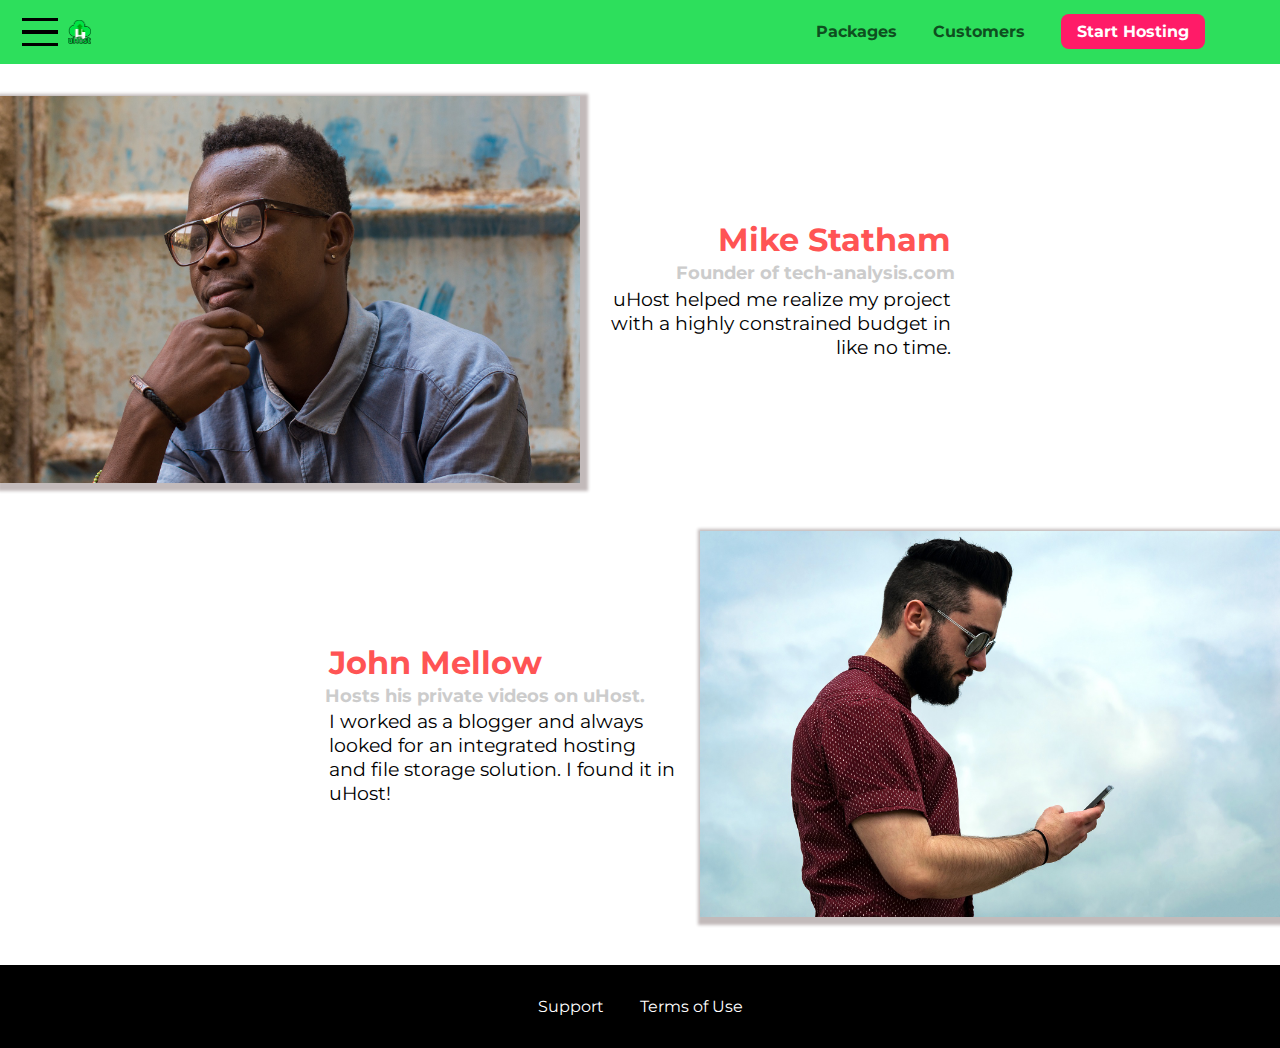
==== customers/index.html @ bcf6cc17 "Commit before exercise." ====
<!DOCTYPE html>
<html lang="en">

<head>
    <meta charset="UTF-8">
    <meta name="viewport" content="width=device-width, initial-scale=1.0">
    <meta name="viewport" content="width=device-width, initial-scale=1.0">
    <meta http-equiv="X-UA-Compatible" content="ie=edge">
    <title>uHost Customers</title>
    <link rel="shortcut icon" href="../favicon.png">
    <link href="https://fonts.googleapis.com/css?family=Anton|Montserrat:400,700" rel="stylesheet">
    <link rel="stylesheet" href="../shared.css">
    <link rel="stylesheet" href="customers.css">
</head>

<body>
    <div class="backdrop"></div>
    <header class="main-header">
        <div>
            <button class="toggle-button">
                <span class="toggle-button__bar"></span>
                <span class="toggle-button__bar"></span>
                <span class="toggle-button__bar"></span>
            </button>
            <a href="../index.html" class="main-header__brand">
                <img src="../images/uhost-icon.png" alt="uHost - Your favorite hosting company">
            </a>
        </div>
        <nav class="main-nav">
            <ul class="main-nav__items">
                <li class="main-nav__item">
                    <a href="../packages/index.html">Packages</a>
                </li>
                <li class="main-nav__item">
                    <a href="index.html">Customers</a>
                </li>
                <li class="main-nav__item main-nav__item--cta">
                    <a href="../start-hosting/index.html">Start Hosting</a>
                </li>
            </ul>
        </nav>
    </header>
    <nav class="mobile-nav">
        <ul class="mobile-nav__items">
            <li class="mobile-nav__item">
                <a href="../packages/index.html">Packages</a>
            </li>
            <li class="mobile-nav__item">
                <a href="index.html">Customers</a>
            </li>
            <li class="mobile-nav__item mobile-nav__item--cta">
                <a href="../start-hosting/index.html">Start Hosting</a>
            </li>
        </ul>
    </nav> 
    <main>
        <div>
            <div class="testimonial" id="customer-1">
                <div class="testimonial__image-container">
                    <img src="../images/customer-1.jpg" alt="Mike Statham - Customer" class="testimonial__image">
                </div>
                <div class="testimonial__info">
                    <h1 class="testimonial__name">Mike Statham</h1>
                    <h2 class="testimonial__subtitle">Founder of
                        <a href="tech-analysis.com">tech-analysis.com</a>
                    </h2>
                    <p class="testimonial__text">uHost helped me realize my project with a highly constrained budget in like no time.</p>
                </div>
            </div>
            <div class="testimonial" id="customer-2">

                <div class="testimonial__info">
                    <h1 class="testimonial__name">John Mellow</h1>
                    <h2 class="testimonial__subtitle">Hosts his private videos on uHost.
                    </h2>
                    <p class="testimonial__text">I worked as a blogger and always looked for an integrated hosting and file storage solution. I found
                        it in uHost!
                    </p>
                </div>
                <div class="testimonial__image-container">
                    <img src="../images/customer-2.jpg" alt="John Mellow - Customer" class="testimonial__image">
                </div>
            </div>
        </div>
    </main>
    <footer class="main-footer">
        <nav>
            <ul class="main-footer__links">
                <li class="main-footer__link">
                    <a href="#">Support</a>
                </li>
                <li class="main-footer__link">
                    <a href="#">Terms of Use</a>
                </li>
            </ul>
        </nav>
    </footer>
    <script type="text/javascript" src="../shared.js"></script>
</body>

</html>
---- shared.css ----
* {
    box-sizing: border-box;
}

body {
    font-family: 'Montserrat', sans-serif;
    margin: 0;
}

.backdrop {
    position: fixed;
    display: none;
    top: 0;
    left: 0;
    z-index: 100;
    width: 100vw;
    height: 100vh;
    background: rgba(0,0,0,0.5);
}

.main-header {
    width: 100%;
    position: fixed;
    top: 0;
    left: 0;
    background: #2ddf5c;
    padding: 0.5rem 1rem;
    z-index: 1;
}

.main-header > div {
    display: inline-block;
    vertical-align: middle;
}

.toggle-button {
    width: 3rem;
    background: transparent;
    border: none;
    cursor: pointer;
    padding-top: 0;
    padding-bottom: 0;
    vertical-align: middle;
 }
  
 .toggle-button:focus {
    outline: none;
 }
  
 .toggle-button__bar {
    width: 100%;
    height: 0.2rem;
    background: black;
    display: block;
    margin: 0.6rem 0;
 }  

.main-header__brand {
    color: #0e4f1f;
    text-decoration: none;
    font-weight: bold;
    font-size: 1.5rem;
    height: 1.5rem;
    /* width: 20px; */
    display: inline-block;
    vertical-align: middle;
}

.main-header__brand img {
    height: 100%;
    /* width: 100%; */
}

.main-nav {
    display: inline-block;
    text-align: right;
    width: calc(100% - 122px);
    vertical-align: middle;
}

.main-nav__items {
    margin: 0;
    padding: 0;
    list-style: none;
}

.main-nav__item {
    display: inline-block;
    margin: 0 1rem;
}

.main-nav__item a,
.mobile-nav__item a {
    text-decoration: none;
    color: #0e4f1f;
    font-weight: bold;
    padding: 0.2rem 0;
}

.main-nav__item a:hover,
.main-nav__item a:active {
    color: white;
    border-bottom: 5px solid white;
}

.main-nav__item--cta a,
.mobile-nav__item--cta a {
    color: white;
    background: #ff1b68;
    padding: 0.5rem 1rem;
    border-radius: 8px;
}

.main-nav__item--cta a:hover,
.main-nav__item--cta a:active,
.mobile-nav__item--cta a:hover,
.mobile-nav__item--cta a:active {
    color: #ff1b68;
    background: white;
    border: none;
}

.main-footer {
    background: black;
    padding: 2rem;
    margin-top: 3rem;
}

.main-footer__links {
    list-style: none;
    margin: 0;
    padding: 0;
    text-align: center;
}

.main-footer__link {
    display: inline-block;
    margin: 0 1rem;
}

.main-footer__link a {
    color: white;
    text-decoration: none;
}

.main-footer__link a:hover,
.main-footer__link a:active {
    color: #ccc;
}

.mobile-nav {
    display: none;
    position: fixed;
    z-index: 101;
    top: 0;
    left: 0;
    background: white;
    width: 80%;
    height: 100vh;
  }
  
.mobile-nav__items {
    width: 90%;
    height: 100%;
    list-style: none;
    margin: 10% auto;
    padding: 0;
    text-align: center;
  }
  
  .mobile-nav__item {
    margin: 1rem 0;
  }
  
  .mobile-nav__item a {
    font-size: 1.5rem;
  }
  
.button {
    background: #0e4f1f;
    color: white;
    font: inherit;
    border: 1.5px solid #0e4f1f;
    padding: 0.5rem;
    border-radius: 8px;
    font-weight: bold;
    cursor: pointer;
}

.button:hover,
.button:active {
    background: white;
    color: #0e4f1f;
}

.button:focus {
    outline: none;
}

.open {
    display: block !important;
}
---- customers/customers.css ----
.testimonial {
    font-size: 1.2rem;
    margin: 3rem 0;
  }
  
  .testimonial__list {
    width: 80%;
    margin: auto;
  }
  
  .testimonial:first-of-type {
    margin-top: 6rem;
  }

 .testimonial__image-container {
    width: 65%;
    max-width: 580px;
    display: inline-block;
    vertical-align: middle;
    box-shadow: 3px 3px 3px 5px rgba(54, 26, 26, 0.3);
 }

  .testimonial__image {
    width: 100%;
    vertical-align: top;
  }
  
  .testimonial__info {
    text-align: right;
    padding: 0.9rem;
    display: inline-block;
    vertical-align: middle;
    width: 30%;
  }
  
  #customer-2.testimonial {
    text-align: right;
  }
  
  #customer-2 .testimonial__info {
    text-align: left;
  }
  
  .testimonial__name {
    margin: 0.2rem;
    color: #ff5454;
    font-size: 2rem;
  }
  
  .testimonial__subtitle {
    margin: 0;
    font-size: 1.1rem;
    color: #ccc;
  }
  
  .testimonial__subtitle a {
    color: inherit;
    text-decoration: none;
  }
  
  .testimonial__subtitle a:hover,
  .testimonial__subtitle a:active {
    color: #7a7a7a;
  }
  
  .testimonial__text {
    margin: 0.2rem;
  }
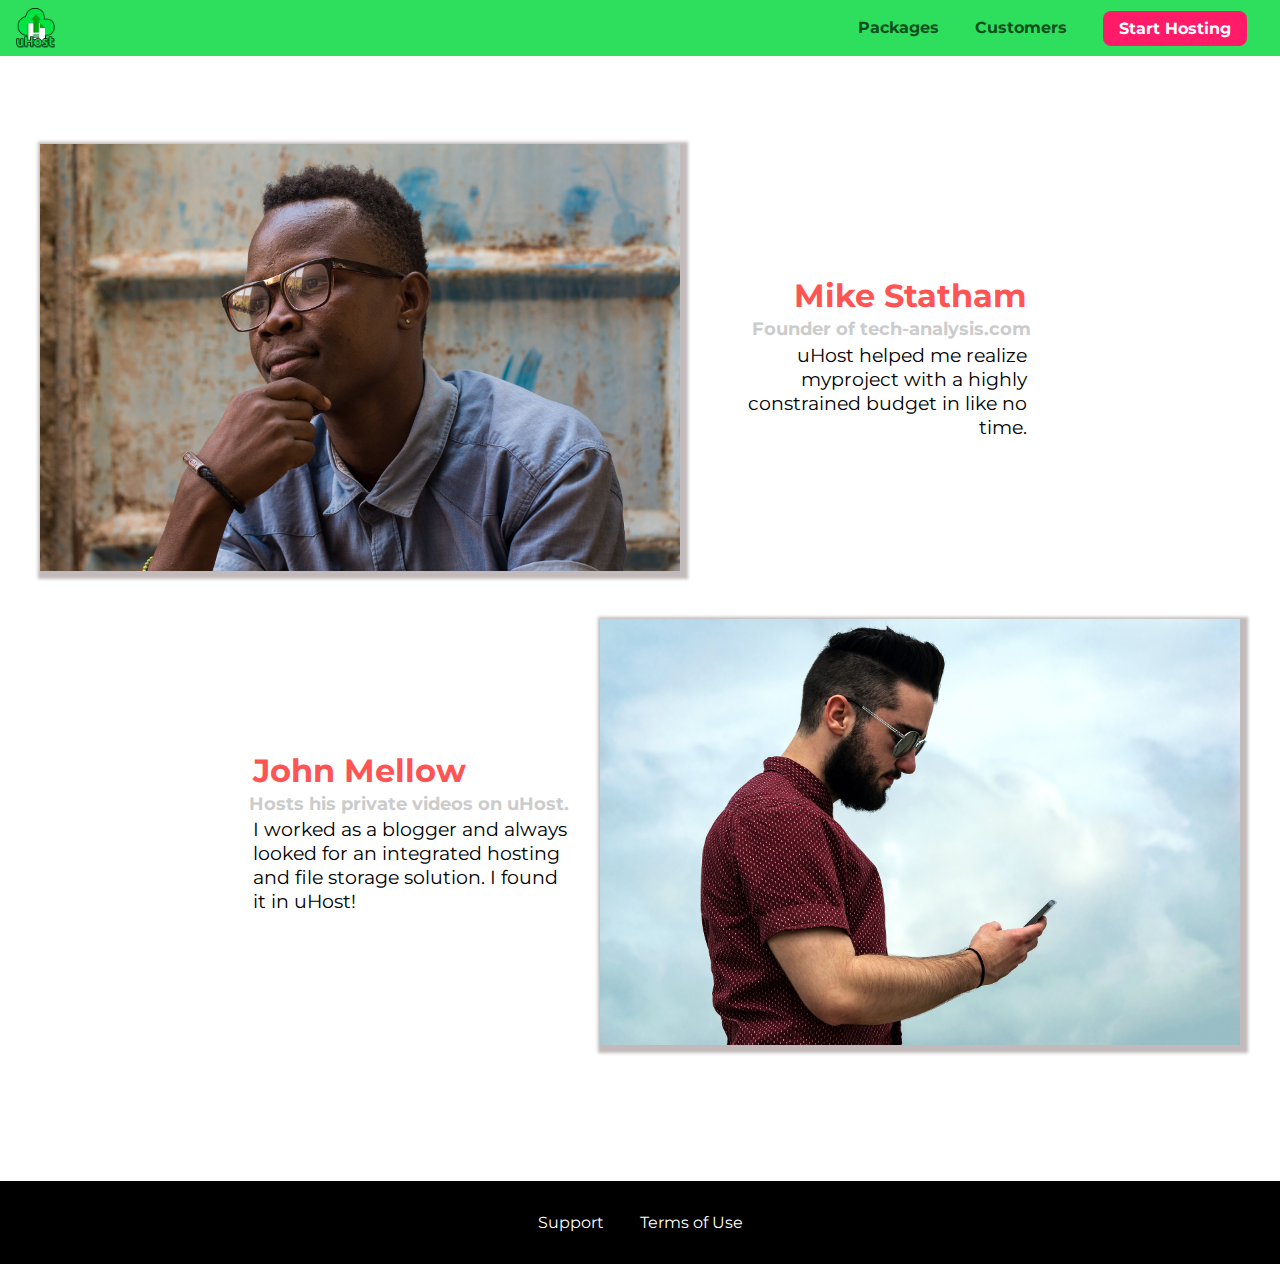
==== commit 0af964c0: "Progress." ====
--- a/customers/index.html
+++ b/customers/index.html
@@ -8,7 +8,6 @@
     <meta http-equiv="X-UA-Compatible" content="ie=edge">
     <title>uHost Customers</title>
     <link rel="shortcut icon" href="../favicon.png">
-    <link href="https://fonts.googleapis.com/css?family=Anton|Montserrat:400,700" rel="stylesheet">
     <link rel="stylesheet" href="../shared.css">
     <link rel="stylesheet" href="customers.css">
 </head>
@@ -64,7 +63,7 @@
                     <h2 class="testimonial__subtitle">Founder of
                         <a href="tech-analysis.com">tech-analysis.com</a>
                     </h2>
-                    <p class="testimonial__text">uHost helped me realize my project with a highly constrained budget in like no time.</p>
+                    <p class="testimonial__text">uHost helped me realize myproject with a highly constrained budget in like no time.</p>
                 </div>
             </div>
             <div class="testimonial" id="customer-2">
--- a/shared.css
+++ b/shared.css
@@ -1,13 +1,22 @@
+@import url('https://fonts.googleapis.com/css?family=Roboto:100,400,900');
+@import url('https://fonts.googleapis.com/css?family=Montserrat:400,700');
+@import url('https://fonts.googleapis.com/css?family=Anton');
+
 * {
     box-sizing: border-box;
-}
-
-body {
-    font-family: 'Montserrat', sans-serif;
+  }
+  
+  body {
+    font-family: "Montserrat", sans-serif;
     margin: 0;
-}
-
-.backdrop {
+  }
+  
+  main {
+    min-height: calc(100vh - 3.5rem - 8rem);
+    margin-top: 3.5rem;
+  }
+  
+  .backdrop {
     position: fixed;
     display: none;
     top: 0;
@@ -15,10 +24,10 @@
     z-index: 100;
     width: 100vw;
     height: 100vh;
-    background: rgba(0,0,0,0.5);
-}
-
-.main-header {
+    background: rgba(0, 0, 0, 0.5);
+  }
+  
+  .main-header {
     width: 100%;
     position: fixed;
     top: 0;
@@ -26,14 +35,14 @@
     background: #2ddf5c;
     padding: 0.5rem 1rem;
     z-index: 1;
-}
-
-.main-header > div {
+  }
+  
+  .main-header > div {
     display: inline-block;
     vertical-align: middle;
-}
-
-.toggle-button {
+  }
+  
+  .toggle-button {
     width: 3rem;
     background: transparent;
     border: none;
@@ -41,114 +50,123 @@
     padding-top: 0;
     padding-bottom: 0;
     vertical-align: middle;
- }
-  
- .toggle-button:focus {
+  }
+  
+  .toggle-button:focus {
     outline: none;
- }
-  
- .toggle-button__bar {
+  }
+  
+  .toggle-button__bar {
     width: 100%;
     height: 0.2rem;
     background: black;
     display: block;
     margin: 0.6rem 0;
- }  
-
-.main-header__brand {
+  }
+  
+  .main-header__brand {
     color: #0e4f1f;
     text-decoration: none;
     font-weight: bold;
-    font-size: 1.5rem;
-    height: 1.5rem;
+    height: 2.5rem;
     /* width: 20px; */
     display: inline-block;
     vertical-align: middle;
-}
-
-.main-header__brand img {
+  }
+  
+  .main-header__brand img {
     height: 100%;
     /* width: 100%; */
-}
-
-.main-nav {
-    display: inline-block;
-    text-align: right;
-    width: calc(100% - 122px);
-    vertical-align: middle;
-}
-
-.main-nav__items {
+  }
+  
+  .main-nav {
+    display: none;
+  }
+  
+  .main-nav__items {
     margin: 0;
     padding: 0;
     list-style: none;
-}
-
-.main-nav__item {
+  }
+  
+  .main-nav__item {
     display: inline-block;
     margin: 0 1rem;
-}
-
-.main-nav__item a,
-.mobile-nav__item a {
+  }
+  
+  .main-nav__item a,
+  .mobile-nav__item a {
     text-decoration: none;
     color: #0e4f1f;
     font-weight: bold;
     padding: 0.2rem 0;
-}
-
-.main-nav__item a:hover,
-.main-nav__item a:active {
+  }
+  
+  .main-nav__item a:hover,
+  .main-nav__item a:active {
     color: white;
     border-bottom: 5px solid white;
-}
-
-.main-nav__item--cta a,
-.mobile-nav__item--cta a {
+  }
+  
+  .main-nav__item--cta a,
+  .mobile-nav__item--cta a {
     color: white;
     background: #ff1b68;
     padding: 0.5rem 1rem;
     border-radius: 8px;
-}
-
-.main-nav__item--cta a:hover,
-.main-nav__item--cta a:active,
-.mobile-nav__item--cta a:hover,
-.mobile-nav__item--cta a:active {
+  }
+  
+  .main-nav__item--cta a:hover,
+  .main-nav__item--cta a:active,
+  .mobile-nav__item--cta a:hover,
+  .mobile-nav__item--cta a:active {
     color: #ff1b68;
     background: white;
     border: none;
-}
-
-.main-footer {
+  }
+  
+  @media (min-width: 40rem) {
+    .toggle-button {
+      display: none;
+    }
+  
+    .main-nav {
+      display: inline-block;
+      text-align: right;
+      width: calc(100% - 44px);
+      vertical-align: middle;
+    }
+  }
+  
+  .main-footer {
     background: black;
     padding: 2rem;
     margin-top: 3rem;
-}
-
-.main-footer__links {
+  }
+  
+  .main-footer__links {
     list-style: none;
     margin: 0;
     padding: 0;
     text-align: center;
-}
-
-.main-footer__link {
-    display: inline-block;
-    margin: 0 1rem;
-}
-
-.main-footer__link a {
+  }
+  
+  .main-footer__link {
+    display: block;
+    margin: 1rem 0;
+  }
+  
+  .main-footer__link a {
     color: white;
     text-decoration: none;
-}
-
-.main-footer__link a:hover,
-.main-footer__link a:active {
+  }
+  
+  .main-footer__link a:hover,
+  .main-footer__link a:active {
     color: #ccc;
-}
-
-.mobile-nav {
+  }
+  
+  .mobile-nav {
     display: none;
     position: fixed;
     z-index: 101;
@@ -159,7 +177,7 @@
     height: 100vh;
   }
   
-.mobile-nav__items {
+  .mobile-nav__items {
     width: 90%;
     height: 100%;
     list-style: none;
@@ -176,7 +194,7 @@
     font-size: 1.5rem;
   }
   
-.button {
+  .button {
     background: #0e4f1f;
     color: white;
     font: inherit;
@@ -185,18 +203,33 @@
     border-radius: 8px;
     font-weight: bold;
     cursor: pointer;
-}
-
-.button:hover,
-.button:active {
+  }
+  
+  .button:hover,
+  .button:active {
     background: white;
     color: #0e4f1f;
-}
+  }
+  
+  .button:focus {
+    outline: none;
+  }
+  
+  .button[disabled] {
+    cursor: not-allowed;
+    border: #a1a1a1;
+    background: #ccc;
+    color: #a1a1a1;
+  }
 
-.button:focus {
-    outline: none;
-}
-
-.open {
-    display: block !important;
-}+  .open {
+      display: block !important;
+  }
+  
+  @media (min-width: 40rem) {
+    .main-footer__link {
+      display: inline-block;
+      margin: 0 1rem;
+    }
+  }
+  --- a/customers/customers.css
+++ b/customers/customers.css
@@ -1,22 +1,19 @@
+main {
+  padding: 2.5rem;
+}
+
 .testimonial {
     font-size: 1.2rem;
-    margin: 3rem 0;
   }
   
-  .testimonial__list {
+  /* .testimonial__list {
     width: 80%;
     margin: auto;
-  }
+  } */
   
-  .testimonial:first-of-type {
-    margin-top: 6rem;
-  }
-
  .testimonial__image-container {
-    width: 65%;
-    max-width: 580px;
-    display: inline-block;
-    vertical-align: middle;
+    width: 100%;
+    max-width: 40rem;
     box-shadow: 3px 3px 3px 5px rgba(54, 26, 26, 0.3);
  }
 
@@ -28,9 +25,6 @@
   .testimonial__info {
     text-align: right;
     padding: 0.9rem;
-    display: inline-block;
-    vertical-align: middle;
-    width: 30%;
   }
   
   #customer-2.testimonial {
@@ -65,6 +59,24 @@
   
   .testimonial__text {
     margin: 0.2rem;
+    white-space: pre-line;
   }
-  
-  +
+  @media (min-width: 40rem) {
+    .testimonial {
+      margin: 3rem auto;
+      max-width: 1500px;
+    }
+
+    .testimonial__image-container {
+      display: inline-block;
+      vertical-align: middle;
+      width: 66%;
+   }
+
+   .testimonial__info {
+    display: inline-block;
+    vertical-align: middle;
+    width: 30%;
+  }
+ }